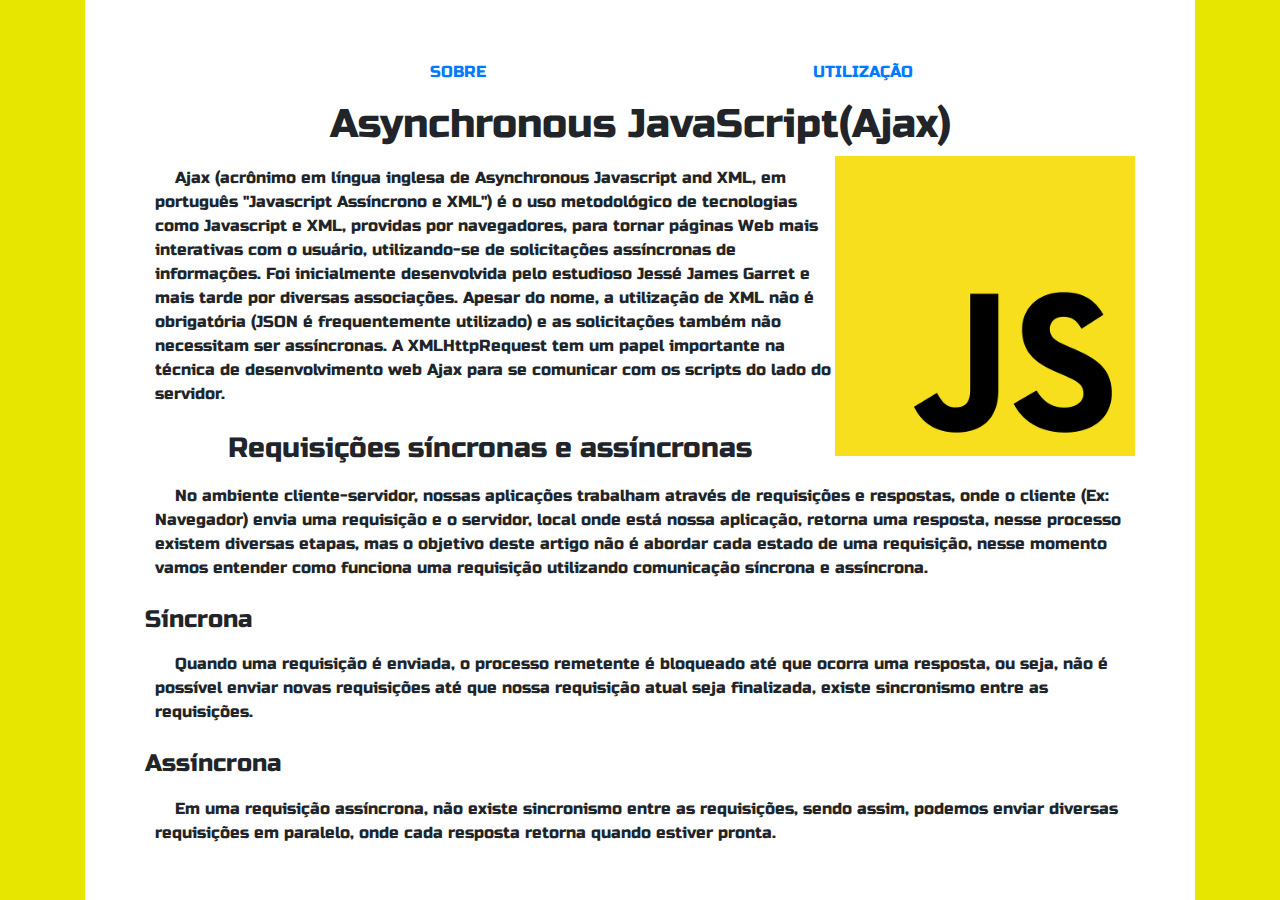
==== Content/Ajax/Index.html @ 6bbcd638 "teste" ====
<!DOCTYPE html>
<html lang="en">
    <head>
        <meta charset="UTF-8">
        <meta name="viewport" content="width=device-width, initial-scale=1.0">
        <meta http-equiv="X-UA-Compatible" content="ie=edge">
        <title>Document</title>
        <link rel="stylesheet" href="../../Css/bootstrap.min.css"
            type="text/css">
        <link href="https://fonts.googleapis.com/css?family=Acme|Russo+One"
            rel="stylesheet">
        <link rel="stylesheet" href="../../Css/ajax.css" type="text/css">
    </head>
    <body>
        <!-- <header class="container full">
      
        </header> -->
        <div class="container full">
            <div class="main">
                    <center><ul>
                            <a href="#"><li>SOBRE</li></a>
                            <a href="#"><li>UTILIZAÇÃO</li></a>
                        </ul>
                    </center>
                <h1 class="text-center">Asynchronous JavaScript(Ajax)</h1>
                <img src="../../Images/javaSript.png" width="300" height="300"
                    class="float-right">
                <p class="texto1">Ajax (acrônimo em língua inglesa de Asynchronous
                    Javascript and XML, em português "Javascript
                    Assíncrono e XML") é o uso metodológico de tecnologias
                    como Javascript e XML, providas por navegadores, para
                    tornar páginas Web mais interativas com o usuário,
                    utilizando-se de solicitações assíncronas de
                    informações. Foi inicialmente desenvolvida pelo
                    estudioso Jessé James Garret e mais tarde por diversas
                    associações. Apesar do nome, a utilização de XML não é
                    obrigatória (JSON é frequentemente utilizado) e as
                    solicitações também não necessitam ser assíncronas.

                    A XMLHttpRequest tem um papel importante na técnica de
                    desenvolvimento web Ajax para se comunicar com os
                    scripts do lado do servidor.</p>
                
            
                    <h3 class="text-center">Requisições síncronas e assíncronas</h3>
                <p>No ambiente cliente-servidor, nossas aplicações trabalham
                    através de requisições e respostas, onde o cliente (Ex:
                    Navegador) envia uma requisição e o servidor, local onde
                    está nossa aplicação, retorna uma resposta, nesse processo
                    existem diversas etapas, mas o objetivo deste artigo não é
                    abordar cada estado de uma requisição, nesse momento vamos
                    entender como funciona uma requisição utilizando comunicação
                    síncrona e assíncrona.</p>

                    

                    <h4>Síncrona</h4>

                    <p>Quando uma requisição é enviada, o processo remetente é
                    bloqueado até que ocorra uma resposta, ou seja, não é
                    possível enviar novas requisições até que nossa requisição
                    atual seja finalizada, existe sincronismo entre as
                    requisições.</p>

                    <h4>Assíncrona</h4>

                    <p>Em uma requisição assíncrona, não existe sincronismo entre
                    as requisições, sendo assim, podemos enviar diversas
                    requisições em paralelo, onde cada resposta retorna quando
                    estiver pronta.</p>
            </div>
        </div>
    </body>
    <script src="https://code.jquery.com/jquery-3.3.1.slim.min.js"
        integrity="sha384-q8i/X+965DzO0rT7abK41JStQIAqVgRVzpbzo5smXKp4YfRvH+8abtTE1Pi6jizo"
        crossorigin="anonymous"></script>
    <script
        src="https://cdnjs.cloudflare.com/ajax/libs/popper.js/1.14.3/umd/popper.min.js"
        integrity="sha384-ZMP7rVo3mIykV+2+9J3UJ46jBk0WLaUAdn689aCwoqbBJiSnjAK/l8WvCWPIPm49"
        crossorigin="anonymous"></script>
    <script
        src="https://stackpath.bootstrapcdn.com/bootstrap/4.1.1/js/bootstrap.min.js"
        integrity="sha384-smHYKdLADwkXOn1EmN1qk/HfnUcbVRZyYmZ4qpPea6sjB/pTJ0euyQp0Mk8ck+5T"
        crossorigin="anonymous"></script>

</html>
---- Css/ajax.css ----
body,html{
    font-family: 'Russo One', sans-serif;
    background-color: #e6e600;
    height: 100%;
    position: relative;
}

.main{
    background: white;
    padding: 60px;
    height: 100%;
}
p{
    padding: 10px;
    text-indent: 20px;
}

.full{
    height: 100%;
}

ul,li{
    display: inline-block;
}
li{
  width: 400px;
}
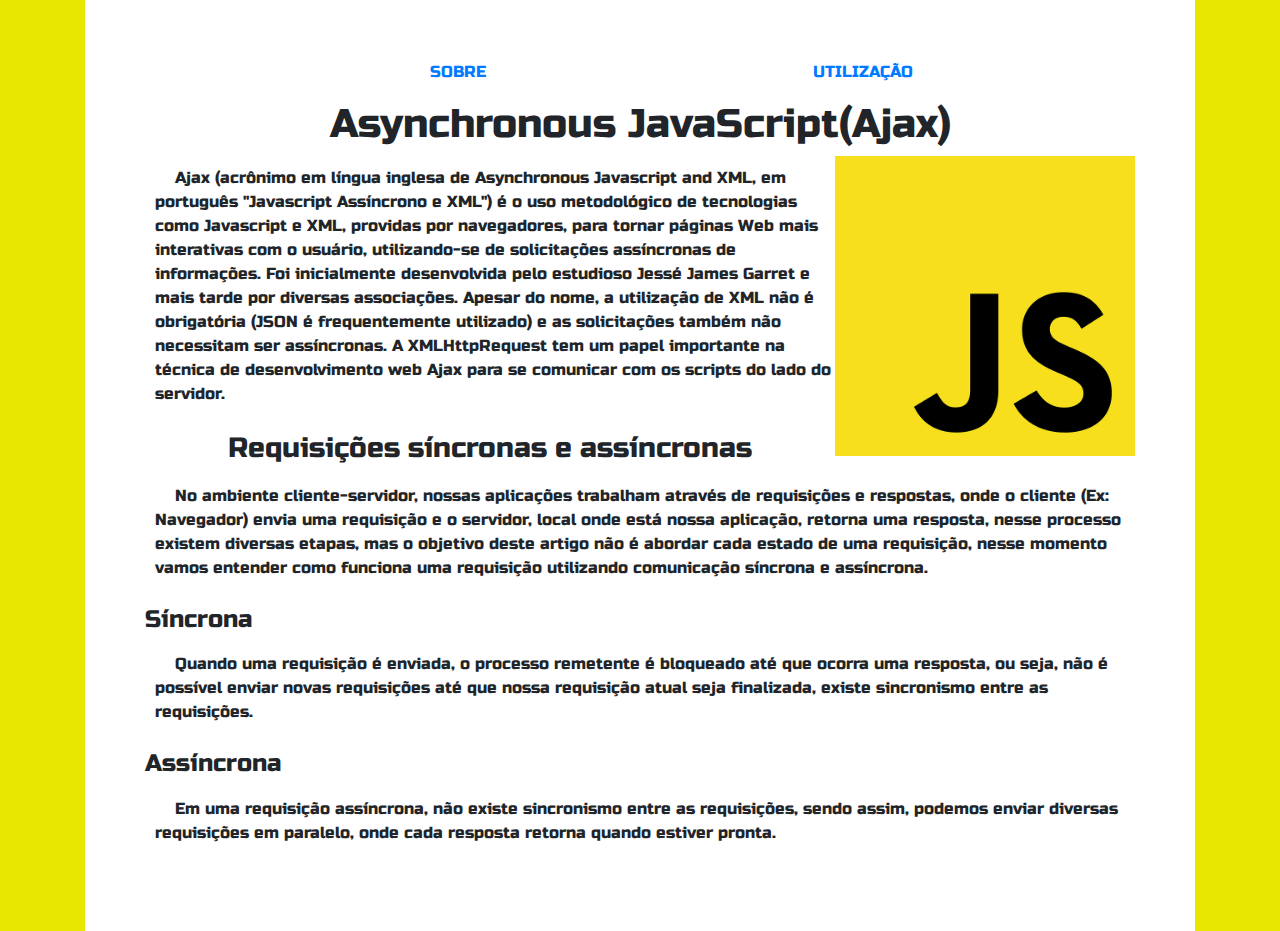
==== commit 1582129e: "Terminando assunto do Ajax" ====
--- a/Content/Ajax/Index.html
+++ b/Content/Ajax/Index.html
@@ -4,7 +4,7 @@
         <meta charset="UTF-8">
         <meta name="viewport" content="width=device-width, initial-scale=1.0">
         <meta http-equiv="X-UA-Compatible" content="ie=edge">
-        <title>Document</title>
+        <title>Sobre</title>
         <link rel="stylesheet" href="../../Css/bootstrap.min.css"
             type="text/css">
         <link href="https://fonts.googleapis.com/css?family=Acme|Russo+One"
@@ -12,14 +12,11 @@
         <link rel="stylesheet" href="../../Css/ajax.css" type="text/css">
     </head>
     <body>
-        <!-- <header class="container full">
-      
-        </header> -->
         <div class="container full">
             <div class="main">
                     <center><ul>
-                            <a href="#"><li>SOBRE</li></a>
-                            <a href="#"><li>UTILIZAÇÃO</li></a>
+                            <a href="Index.html"><li>SOBRE</li></a>
+                            <a href="Utilizacao.html"><li>UTILIZAÇÃO</li></a>
                         </ul>
                     </center>
                 <h1 class="text-center">Asynchronous JavaScript(Ajax)</h1>
--- a/Css/ajax.css
+++ b/Css/ajax.css
@@ -16,7 +16,7 @@
 }
 
 .full{
-    height: 100%;
+    min-height: 100%;
 }
 
 ul,li{
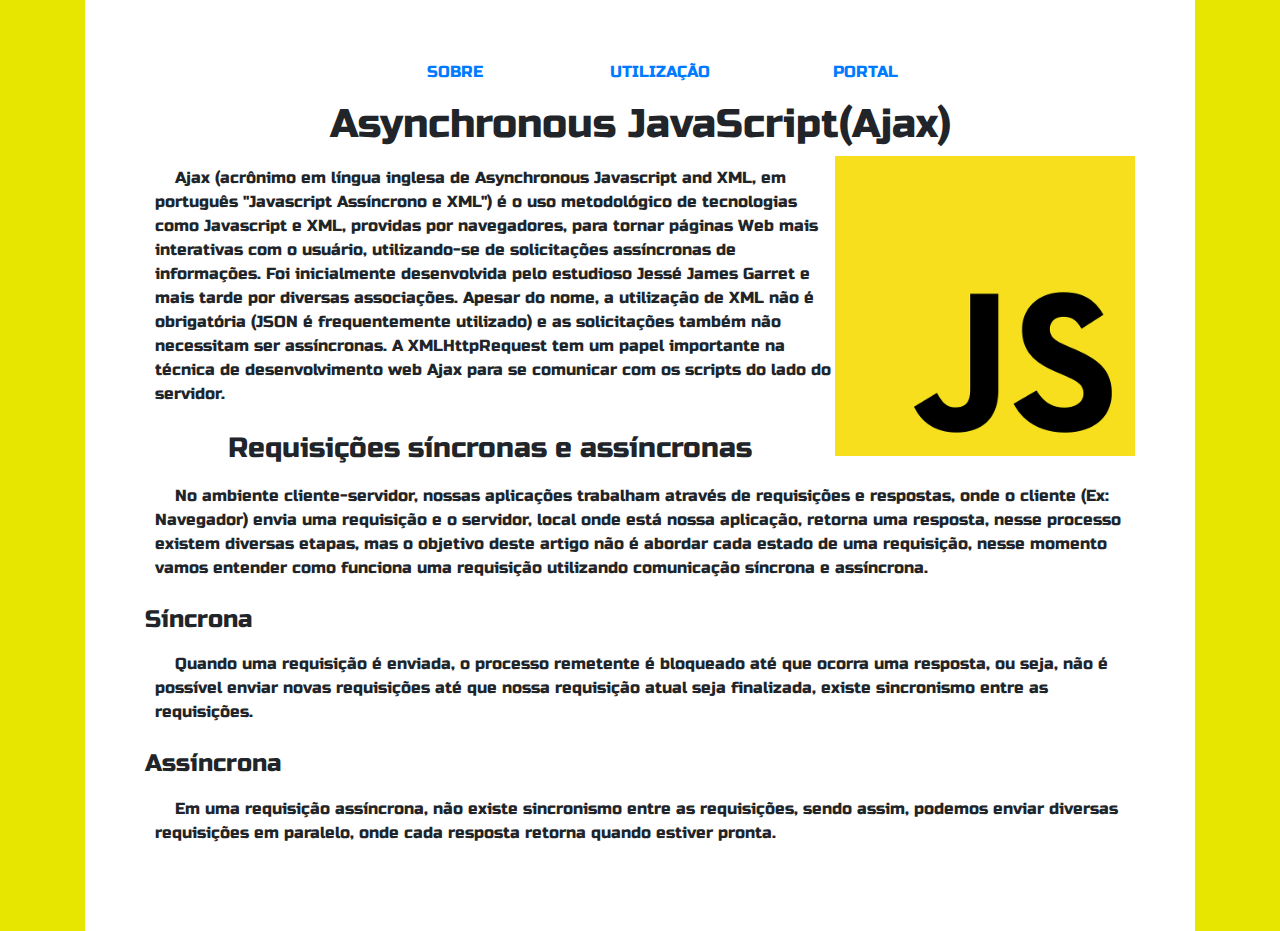
==== commit 3e8fd6d0: "Terminando a parte do MeioAmbiente" ====
--- a/Content/Ajax/Index.html
+++ b/Content/Ajax/Index.html
@@ -17,6 +17,9 @@
                     <center><ul>
                             <a href="Index.html"><li>SOBRE</li></a>
                             <a href="Utilizacao.html"><li>UTILIZAÇÃO</li></a>
+                            <a href="../../Index.html">
+                                <li>PORTAL</li>
+                            </a>
                         </ul>
                     </center>
                 <h1 class="text-center">Asynchronous JavaScript(Ajax)</h1>
--- a/Css/ajax.css
+++ b/Css/ajax.css
@@ -4,26 +4,31 @@
     height: 100%;
     position: relative;
 }
-
+.full{
+    min-height: 100%;
+}
 .main{
     background: white;
+    box-sizing: border-box;
     padding: 60px;
     height: 100%;
+}
+.container{
+    box-sizing: border-box;
 }
 p{
     padding: 10px;
     text-indent: 20px;
 }
-
-.full{
-    min-height: 100%;
-}
-
 ul,li{
     display: inline-block;
 }
 li{
-  width: 400px;
+  width: 200px;
 }
 
 
+
+
+
+
